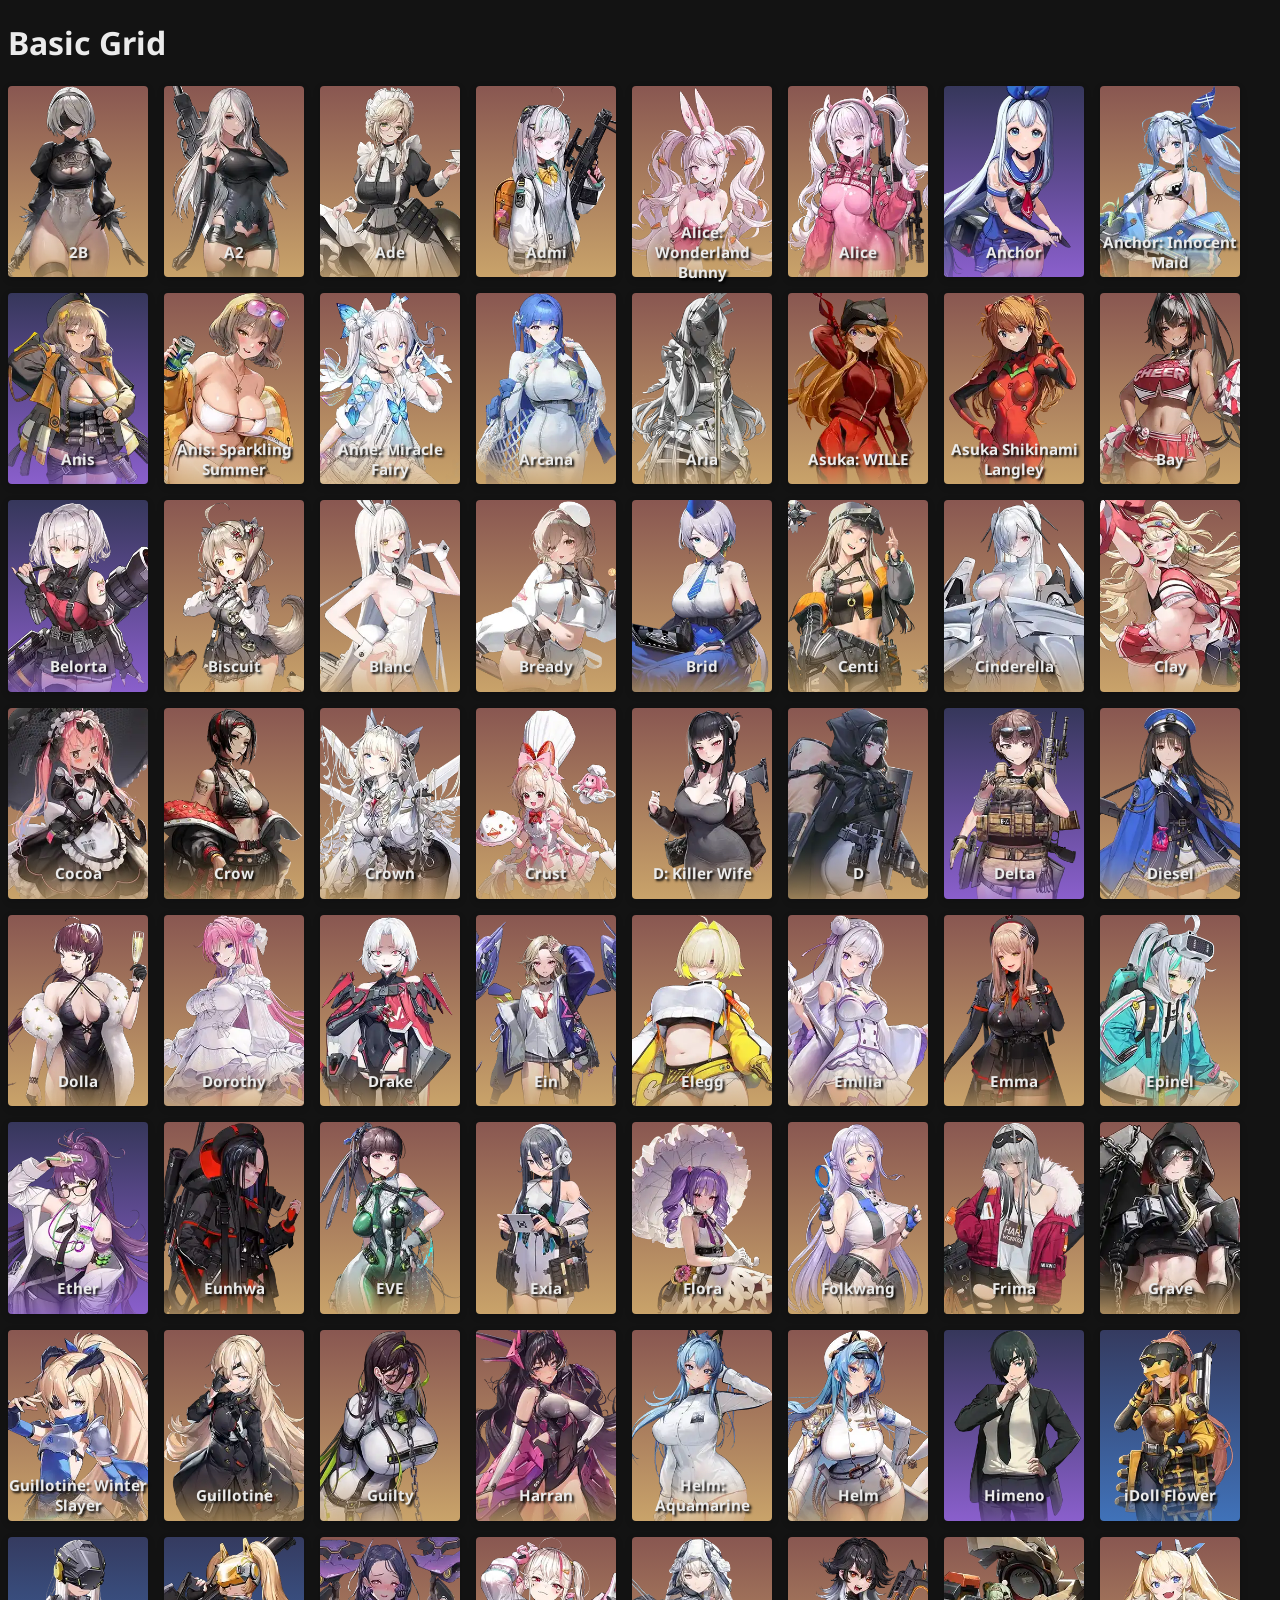
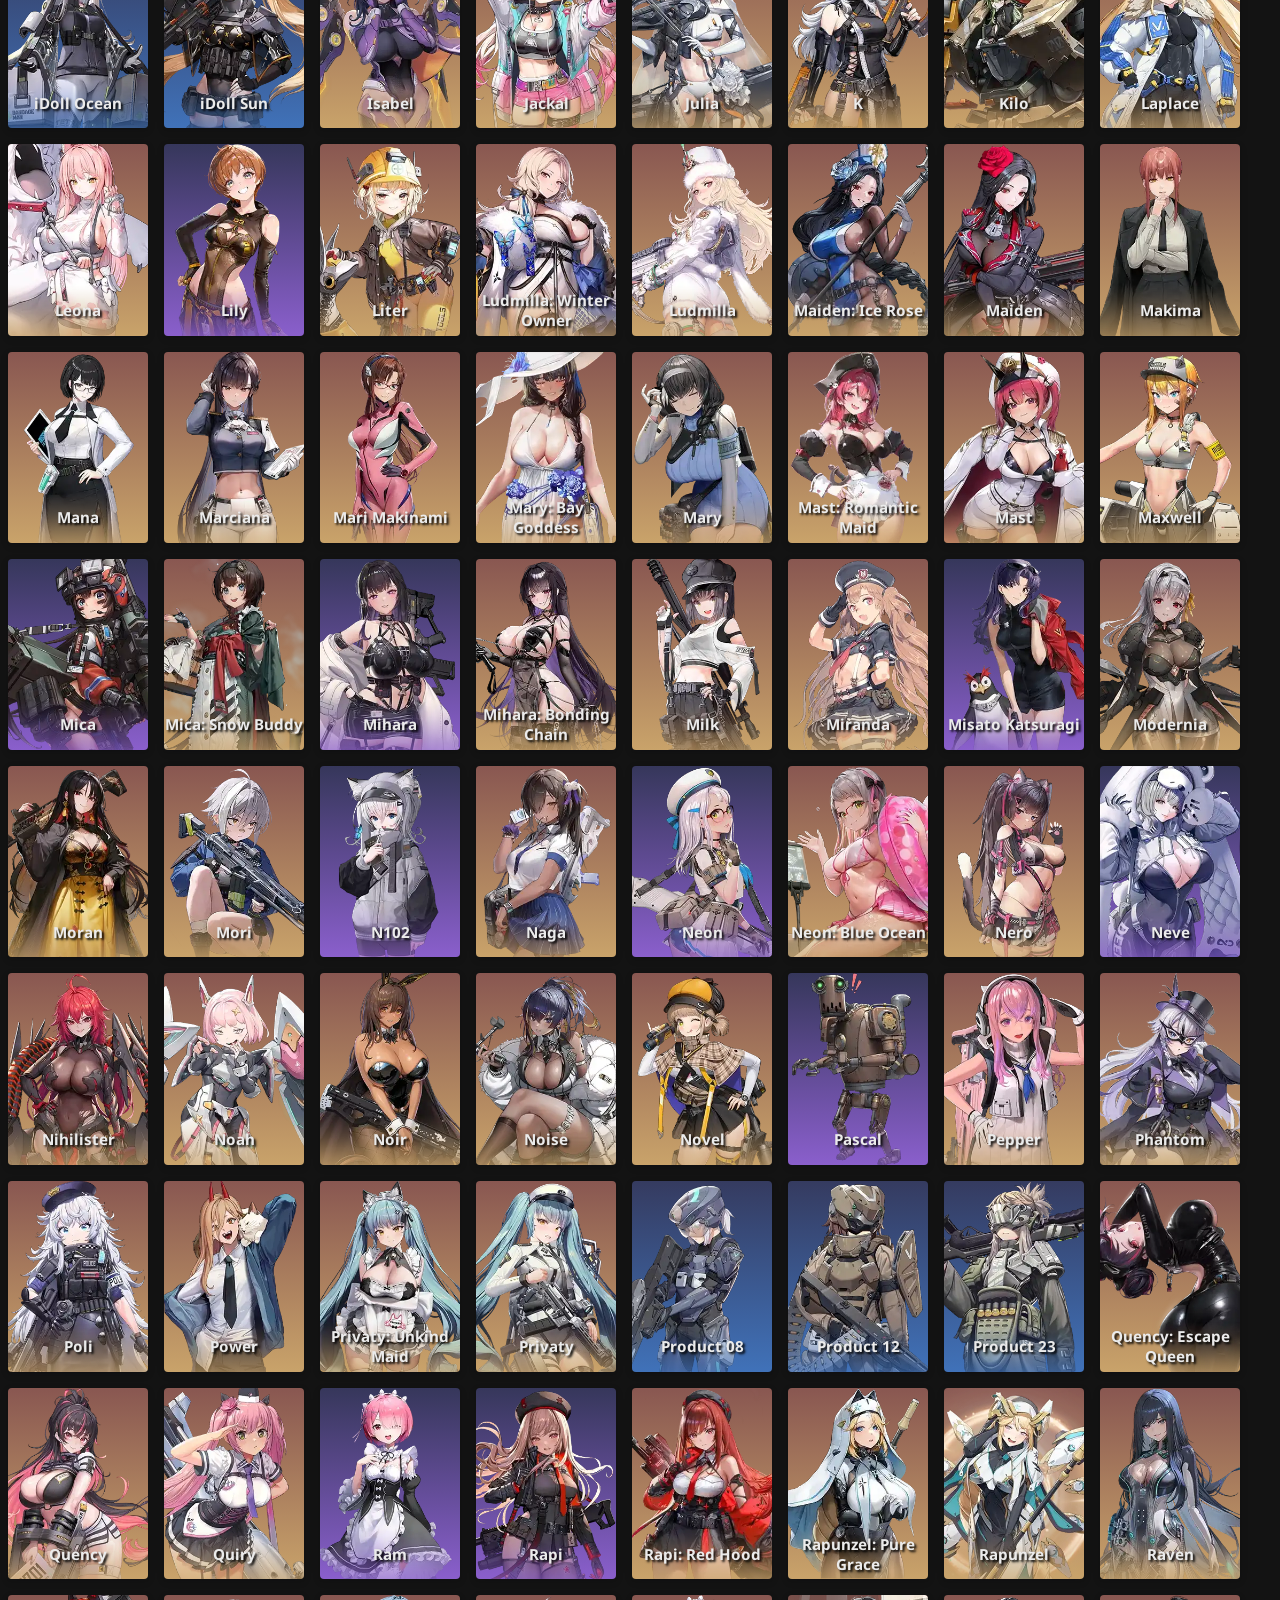
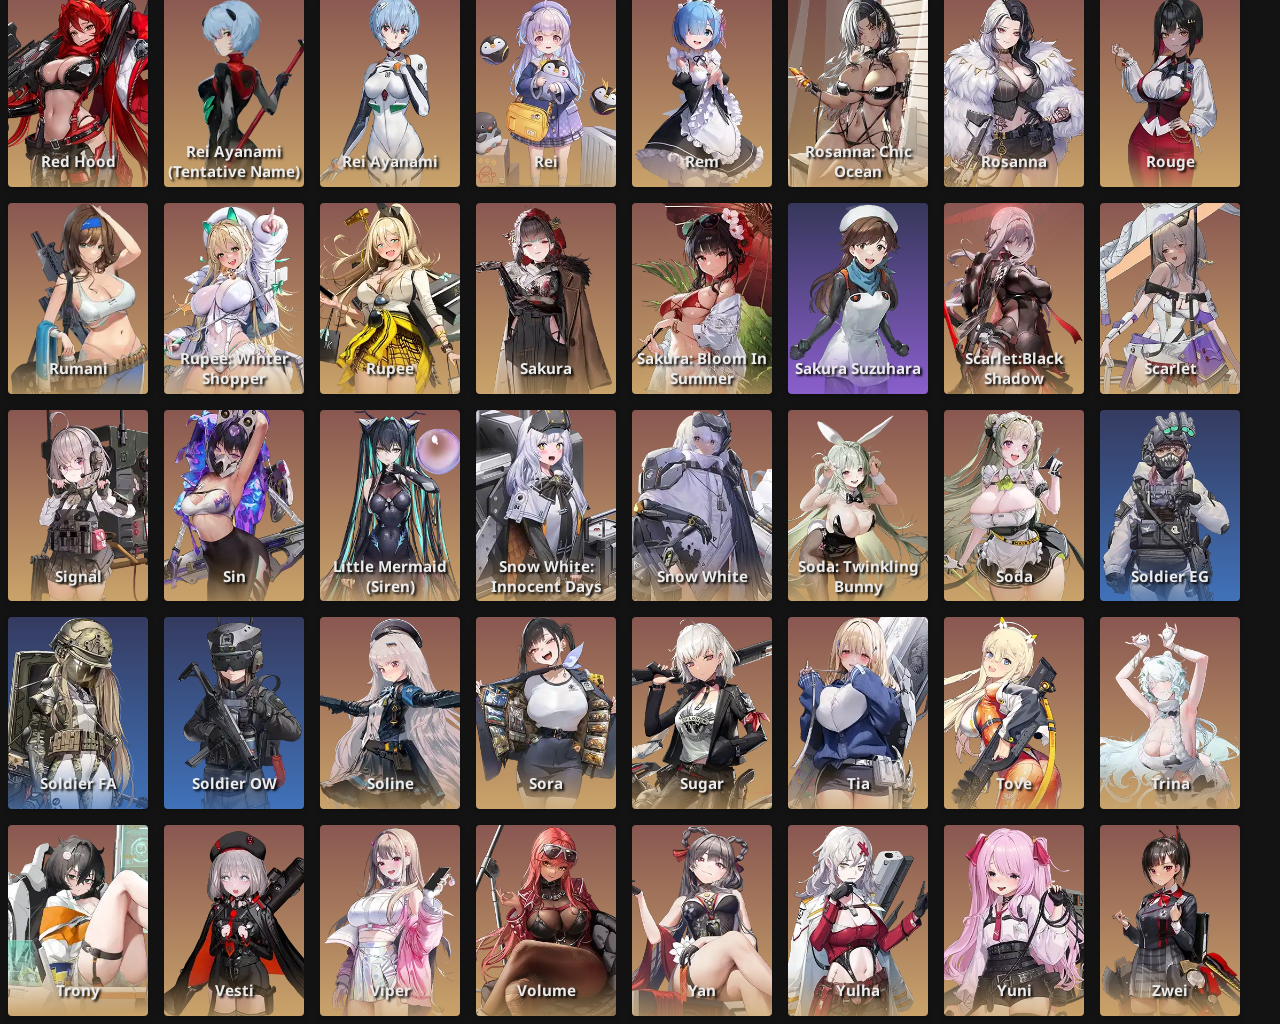
==== index.html @ e48fbe86 "Update and rename nikke_wiki.html to index.html" ====
<!DOCTYPE html>
<html lang="en">
<head>
    <meta charset="UTF-8">
    <meta name="viewport" content="width=device-width, initial-scale=1.0">
    <title>NIKKE Wiki</title>

    <style>
        @import url('./card-base.css');
        @import url('./nikke_wiki.css');
    </style>
</head>
<body>
    <h1>Basic Grid</h1>
    <section class="character-table">
        <div class="card-nikke rarity-ssr"><img class="card-nikke-img" loading="lazy" src="./images/characters/2B_card.webp" alt="2B"></img><span class="name">2B</span></div>
        <div class="card-nikke rarity-ssr"><img class="card-nikke-img" loading="lazy" src="./images/characters/A2_card.webp" alt="A2"></img><span class="name">A2</span></div>
        <div class="card-nikke rarity-ssr"><img class="card-nikke-img" loading="lazy" src="./images/characters/Ade_card.webp" alt="Ade"></img><span class="name">Ade</span></div>
        <div class="card-nikke rarity-ssr"><img class="card-nikke-img" loading="lazy" src="./images/characters/Admi_card.webp" alt="Admi"></img><span class="name">Admi</span></div>
        <div class="card-nikke rarity-ssr"><img class="card-nikke-img" loading="lazy" src="./images/characters/Alice-Bunny_card.webp" alt="Alice: Wonderland Bunny"></img><span class="name">Alice: Wonderland Bunny</span></div>
        <div class="card-nikke rarity-ssr"><img class="card-nikke-img" loading="lazy" src="./images/characters/Alice_card.webp" alt="Alice"></img><span class="name">Alice</span></div>
        <div class="card-nikke rarity-sr"><img class="card-nikke-img" loading="lazy" src="./images/characters/Anchor_card.webp" alt="Anchor"></img><span class="name">Anchor</span></div>
        <div class="card-nikke rarity-ssr"><img class="card-nikke-img" loading="lazy" src="./images/characters/Anchor-Maid_card.webp" alt="Anchor: Innocent Maid"></img><span class="name">Anchor: Innocent Maid</span></div>
        <div class="card-nikke rarity-sr"><img class="card-nikke-img" loading="lazy" src="./images/characters/Anis_card.webp" alt="Anis"></img><span class="name">Anis</span></div>
        <div class="card-nikke rarity-ssr"><img class="card-nikke-img" loading="lazy" src="./images/characters/Anis-Summer_card.webp" alt="Anis: Sparkling Summer"></img><span class="name">Anis: Sparkling Summer</span></div>
        <div class="card-nikke rarity-ssr"><img class="card-nikke-img" loading="lazy" src="./images/characters/Anne-Winter_card.webp" alt="Anne: Miracle Fairy"></img><span class="name">Anne: Miracle Fairy</span></div>
        <div class="card-nikke rarity-ssr"><img class="card-nikke-img" loading="lazy" src="./images/characters/Arcana_card.webp" alt="Arcana"></img><span class="name">Arcana</span></div>
        <div class="card-nikke rarity-ssr"><img class="card-nikke-img" loading="lazy" src="./images/characters/Aria_card.webp" alt="Aria"></img><span class="name">Aria</span></div>
        <div class="card-nikke rarity-ssr"><img class="card-nikke-img" loading="lazy" src="./images/characters/Asuka-WILLE_card.webp" alt="Asuka: WILLE"></img><span class="name">Asuka: WILLE</span></div>
        <div class="card-nikke rarity-ssr"><img class="card-nikke-img" loading="lazy" src="./images/characters/Asuka_card.webp" alt="Asuka Shikinami Langley"></img><span class="name">Asuka Shikinami Langley</span></div>
        <div class="card-nikke rarity-ssr"><img class="card-nikke-img" loading="lazy" src="./images/characters/Bay_card.webp" alt="Bay"></img><span class="name">Bay</span></div>
        <div class="card-nikke rarity-sr"><img class="card-nikke-img" loading="lazy" src="./images/characters/Belorta_card.webp" alt="Belorta"></img><span class="name">Belorta</span></div>
        <div class="card-nikke rarity-ssr"><img class="card-nikke-img" loading="lazy" src="./images/characters/Biscuit_card.webp" alt="Biscuit"></img><span class="name">Biscuit</span></div>
        <div class="card-nikke rarity-ssr"><img class="card-nikke-img" loading="lazy" src="./images/characters/Blanc_card.webp" alt="Blanc"></img><span class="name">Blanc</span></div>
        <div class="card-nikke rarity-ssr"><img class="card-nikke-img" loading="lazy" src="./images/characters/Bready_card.webp" alt="Bready"></img><span class="name">Bready</span></div>
        <div class="card-nikke rarity-ssr"><img class="card-nikke-img" loading="lazy" src="./images/characters/Brid_card.webp" alt="Brid"></img><span class="name">Brid</span></div>
        <div class="card-nikke rarity-ssr"><img class="card-nikke-img" loading="lazy" src="./images/characters/Centi_card.webp" alt="Centi"></img><span class="name">Centi</span></div>
        <div class="card-nikke rarity-ssr"><img class="card-nikke-img" loading="lazy" src="./images/characters/Cinderella_card.webp" alt="Cinderella"></img><span class="name">Cinderella</span></div>
        <div class="card-nikke rarity-ssr"><img class="card-nikke-img" loading="lazy" src="./images/characters/Clay_card.webp" alt="Clay"></img><span class="name">Clay</span></div>
        <div class="card-nikke rarity-ssr"><img class="card-nikke-img" loading="lazy" src="./images/characters/Cocoa_card.webp" alt="Cocoa"></img><span class="name">Cocoa</span></div>
        <div class="card-nikke rarity-ssr"><img class="card-nikke-img" loading="lazy" src="./images/characters/Crow_card.webp" alt="Crow"></img><span class="name">Crow</span></div>
        <div class="card-nikke rarity-ssr"><img class="card-nikke-img" loading="lazy" src="./images/characters/Crown_card.webp" alt="Crown"></img><span class="name">Crown</span></div>
        <div class="card-nikke rarity-ssr"><img class="card-nikke-img" loading="lazy" src="./images/characters/Crust_card.webp" alt="Crust"></img><span class="name">Crust</span></div>
        <div class="card-nikke rarity-ssr"><img class="card-nikke-img" loading="lazy" src="./images/characters/D-Wife_card.webp" alt="D: Killer Wife"></img><span class="name">D: Killer Wife</span></div>
        <div class="card-nikke rarity-ssr"><img class="card-nikke-img" loading="lazy" src="./images/characters/D_card.webp" alt="D"></img><span class="name">D</span></div>
        <div class="card-nikke rarity-sr"><img class="card-nikke-img" loading="lazy" src="./images/characters/Delta_card.webp" alt="Delta"></img><span class="name">Delta</span></div>
        <div class="card-nikke rarity-ssr"><img class="card-nikke-img" loading="lazy" src="./images/characters/Diesel_card.webp" alt="Diesel"></img><span class="name">Diesel</span></div>
        <div class="card-nikke rarity-ssr"><img class="card-nikke-img" loading="lazy" src="./images/characters/Dolla_card.webp" alt="Dolla"></img><span class="name">Dolla</span></div>
        <div class="card-nikke rarity-ssr"><img class="card-nikke-img" loading="lazy" src="./images/characters/Dorothy_card.webp" alt="Dorothy"></img><span class="name">Dorothy</span></div>
        <div class="card-nikke rarity-ssr"><img class="card-nikke-img" loading="lazy" src="./images/characters/Drake_card.webp" alt="Drake"></img><span class="name">Drake</span></div>
        <div class="card-nikke rarity-ssr"><img class="card-nikke-img" loading="lazy" src="./images/characters/Ein_card.webp" alt="Ein"></img><span class="name">Ein</span></div>
        <div class="card-nikke rarity-ssr"><img class="card-nikke-img" loading="lazy" src="./images/characters/Elegg_card.webp" alt="Elegg"></img><span class="name">Elegg</span></div>
        <div class="card-nikke rarity-ssr"><img class="card-nikke-img" loading="lazy" src="./images/characters/Emilia_card.webp" alt="Emilia"></img><span class="name">Emilia</span></div>
        <div class="card-nikke rarity-ssr"><img class="card-nikke-img" loading="lazy" src="./images/characters/Emma_card.webp" alt="Emma"></img><span class="name">Emma</span></div>
        <div class="card-nikke rarity-ssr"><img class="card-nikke-img" loading="lazy" src="./images/characters/Epinel_card.webp" alt="Epinel"></img><span class="name">Epinel</span></div>
        <div class="card-nikke rarity-sr"><img class="card-nikke-img" loading="lazy" src="./images/characters/Ether_card.webp" alt="Ether"></img><span class="name">Ether</span></div>
        <div class="card-nikke rarity-ssr"><img class="card-nikke-img" loading="lazy" src="./images/characters/Eunhwa_card.webp" alt="Eunhwa"></img><span class="name">Eunhwa</span></div>
        <div class="card-nikke rarity-ssr"><img class="card-nikke-img" loading="lazy" src="./images/characters/EVE_card.webp" alt="EVE"></img><span class="name">EVE</span></div>
        <div class="card-nikke rarity-ssr"><img class="card-nikke-img" loading="lazy" src="./images/characters/Exia_card.webp" alt="Exia"></img><span class="name">Exia</span></div>
        <div class="card-nikke rarity-ssr"><img class="card-nikke-img" loading="lazy" src="./images/characters/Flora_card.webp" alt="Flora"></img><span class="name">Flora</span></div>
        <div class="card-nikke rarity-ssr"><img class="card-nikke-img" loading="lazy" src="./images/characters/Folkwang_card.webp" alt="Folkwang"></img><span class="name">Folkwang</span></div>
        <div class="card-nikke rarity-ssr"><img class="card-nikke-img" loading="lazy" src="./images/characters/Frima_card.webp" alt="Frima"></img><span class="name">Frima</span></div>
        <div class="card-nikke rarity-ssr"><img class="card-nikke-img" loading="lazy" src="./images/characters/Grave_card.webp" alt="Grave"></img><span class="name">Grave</span></div>
        <div class="card-nikke rarity-ssr"><img class="card-nikke-img" loading="lazy" src="./images/characters/Guillotine-Winter_card.webp" alt="Guillotine: Winter Slayer"></img><span class="name">Guillotine: Winter Slayer</span></div>
        <div class="card-nikke rarity-ssr"><img class="card-nikke-img" loading="lazy" src="./images/characters/Guillotine_card.webp" alt="Guillotine"></img><span class="name">Guillotine</span></div>
        <div class="card-nikke rarity-ssr"><img class="card-nikke-img" loading="lazy" src="./images/characters/Guilty_card.webp" alt="Guilty"></img><span class="name">Guilty</span></div>
        <div class="card-nikke rarity-ssr"><img class="card-nikke-img" loading="lazy" src="./images/characters/Harran_card.webp" alt="Harran"></img><span class="name">Harran</span></div>
        <div class="card-nikke rarity-ssr"><img class="card-nikke-img" loading="lazy" src="./images/characters/Helm-Summer_card.webp" alt="Helm: Aquamarine"></img><span class="name">Helm: Aquamarine</span></div>
        <div class="card-nikke rarity-ssr"><img class="card-nikke-img" loading="lazy" src="./images/characters/Helm_card.webp" alt="Helm"></img><span class="name">Helm</span></div>
        <div class="card-nikke rarity-sr"><img class="card-nikke-img" loading="lazy" src="./images/characters/Himeno_card.webp" alt="Himeno"></img><span class="name">Himeno</span></div>
        <div class="card-nikke rarity-r"><img class="card-nikke-img" loading="lazy" src="./images/characters/iDoll-Flower_card.webp" alt="iDoll Flower"></img><span class="name">iDoll Flower</span></div>
        <div class="card-nikke rarity-r"><img class="card-nikke-img" loading="lazy" src="./images/characters/iDoll-Ocean_card.webp" alt="iDoll Ocean"></img><span class="name">iDoll Ocean</span></div>
        <div class="card-nikke rarity-r"><img class="card-nikke-img" loading="lazy" src="./images/characters/iDoll-Sun_card.webp" alt="iDoll Sun"></img><span class="name">iDoll Sun</span></div>
        <div class="card-nikke rarity-ssr"><img class="card-nikke-img" loading="lazy" src="./images/characters/Isabel_card.webp" alt="Isabel"></img><span class="name">Isabel</span></div>
        <div class="card-nikke rarity-ssr"><img class="card-nikke-img" loading="lazy" src="./images/characters/Jackal_card.webp" alt="Jackal"></img><span class="name">Jackal</span></div>
        <div class="card-nikke rarity-ssr"><img class="card-nikke-img" loading="lazy" src="./images/characters/Julia_card.webp" alt="Julia"></img><span class="name">Julia</span></div>
        <div class="card-nikke rarity-ssr"><img class="card-nikke-img" loading="lazy" src="./images/characters/K_card.webp" alt="K"></img><span class="name">K</span></div>
        <div class="card-nikke rarity-ssr"><img class="card-nikke-img" loading="lazy" src="./images/characters/Kilo_card.webp" alt="Kilo"></img><span class="name">Kilo</span></div>
        <div class="card-nikke rarity-ssr"><img class="card-nikke-img" loading="lazy" src="./images/characters/Laplace_card.webp" alt="Laplace"></img><span class="name">Laplace</span></div>
        <div class="card-nikke rarity-ssr"><img class="card-nikke-img" loading="lazy" src="./images/characters/Leona_card.webp" alt="Leona"></img><span class="name">Leona</span></div>
        <div class="card-nikke rarity-sr"><img class="card-nikke-img" loading="lazy" src="./images/characters/Lily_card.webp" alt="Lily"></img><span class="name">Lily</span></div>
        <div class="card-nikke rarity-ssr"><img class="card-nikke-img" loading="lazy" src="./images/characters/Liter_card.webp" alt="Liter"></img><span class="name">Liter</span></div>
        <div class="card-nikke rarity-ssr"><img class="card-nikke-img" loading="lazy" src="./images/characters/Ludmilla-Winter_card.webp" alt="Ludmilla: Winter Owner"></img><span class="name">Ludmilla: Winter Owner</span></div>
        <div class="card-nikke rarity-ssr"><img class="card-nikke-img" loading="lazy" src="./images/characters/Ludmilla_card.webp" alt="Ludmilla"></img><span class="name">Ludmilla</span></div>
        <div class="card-nikke rarity-ssr"><img class="card-nikke-img" loading="lazy" src="./images/characters/Maiden-Winter_card.webp" alt="Maiden: Ice Rose"></img><span class="name">Maiden: Ice Rose</span></div>
        <div class="card-nikke rarity-ssr"><img class="card-nikke-img" loading="lazy" src="./images/characters/Maiden_card.webp" alt="Maiden"></img><span class="name">Maiden</span></div>
        <div class="card-nikke rarity-ssr"><img class="card-nikke-img" loading="lazy" src="./images/characters/Makima_card.webp" alt="Makima"></img><span class="name">Makima</span></div>
        <div class="card-nikke rarity-ssr"><img class="card-nikke-img" loading="lazy" src="./images/characters/Mana_card.webp" alt="Mana"></img><span class="name">Mana</span></div>
        <div class="card-nikke rarity-ssr"><img class="card-nikke-img" loading="lazy" src="./images/characters/Marciana_card.webp" alt="Marciana"></img><span class="name">Marciana</span></div>
        <div class="card-nikke rarity-ssr"><img class="card-nikke-img" loading="lazy" src="./images/characters/Mari_card.webp" alt="Mari Makinami"></img><span class="name">Mari Makinami</span></div>
        <div class="card-nikke rarity-ssr"><img class="card-nikke-img" loading="lazy" src="./images/characters/Mary-Summer_card.webp" alt="Mary: Bay Goddess"></img><span class="name">Mary: Bay Goddess</span></div>
        <div class="card-nikke rarity-ssr"><img class="card-nikke-img" loading="lazy" src="./images/characters/Mary_card.webp" alt="Mary"></img><span class="name">Mary</span></div>
        <div class="card-nikke rarity-ssr"><img class="card-nikke-img" loading="lazy" src="./images/characters/Mast-Maid_card.webp" alt="Mast: Romantic Maid"></img><span class="name">Mast: Romantic Maid</span></div>
        <div class="card-nikke rarity-ssr"><img class="card-nikke-img" loading="lazy" src="./images/characters/Mast_card.webp" alt="Mast"></img><span class="name">Mast</span></div>
        <div class="card-nikke rarity-ssr"><img class="card-nikke-img" loading="lazy" src="./images/characters/Maxwell_card.webp" alt="Maxwell"></img><span class="name">Maxwell</span></div>
        <div class="card-nikke rarity-sr"><img class="card-nikke-img" loading="lazy" src="./images/characters/Mica_card.webp" alt="Mica"></img><span class="name">Mica</span></div>
        <div class="card-nikke rarity-ssr"><img class="card-nikke-img" loading="lazy" src="./images/characters/Mica-Winter_card.webp" alt="Mica: Snow Buddy"></img><span class="name">Mica: Snow Buddy</span></div>
        <div class="card-nikke rarity-sr"><img class="card-nikke-img" loading="lazy" src="./images/characters/Mihara_card.webp" alt="Mihara"></img><span class="name">Mihara</span></div>
        <div class="card-nikke rarity-ssr"><img class="card-nikke-img" loading="lazy" src="./images/characters/Mihara-Chain_card.webp" alt="Mihara: Bonding Chain"></img><span class="name">Mihara: Bonding Chain</span></div>
        <div class="card-nikke rarity-ssr"><img class="card-nikke-img" loading="lazy" src="./images/characters/Milk_card.webp" alt="Milk"></img><span class="name">Milk</span></div>
        <div class="card-nikke rarity-ssr"><img class="card-nikke-img" loading="lazy" src="./images/characters/Miranda_card.webp" alt="Miranda"></img><span class="name">Miranda</span></div>
        <div class="card-nikke rarity-sr"><img class="card-nikke-img" loading="lazy" src="./images/characters/Misato_card.webp" alt="Misato Katsuragi"></img><span class="name">Misato Katsuragi</span></div>
        <div class="card-nikke rarity-ssr"><img class="card-nikke-img" loading="lazy" src="./images/characters/Modernia_card.webp" alt="Modernia"></img><span class="name">Modernia</span></div>
        <div class="card-nikke rarity-ssr"><img class="card-nikke-img" loading="lazy" src="./images/characters/Moran_card.webp" alt="Moran"></img><span class="name">Moran</span></div>
        <div class="card-nikke rarity-ssr"><img class="card-nikke-img" loading="lazy" src="./images/characters/Mori_card.webp" alt="Mori"></img><span class="name">Mori</span></div>
        <div class="card-nikke rarity-sr"><img class="card-nikke-img" loading="lazy" src="./images/characters/N102_card.webp" alt="N102"></img><span class="name">N102</span></div>
        <div class="card-nikke rarity-ssr"><img class="card-nikke-img" loading="lazy" src="./images/characters/Naga_card.webp" alt="Naga"></img><span class="name">Naga</span></div>
        <div class="card-nikke rarity-sr"><img class="card-nikke-img" loading="lazy" src="./images/characters/Neon_card.webp" alt="Neon"></img><span class="name">Neon</span></div>
        <div class="card-nikke rarity-ssr"><img class="card-nikke-img" loading="lazy" src="./images/characters/Neon-Summer_card.webp" alt="Neon: Blue Ocean"></img><span class="name">Neon: Blue Ocean</span></div>
        <div class="card-nikke rarity-ssr"><img class="card-nikke-img" loading="lazy" src="./images/characters/Nero_card.webp" alt="Nero"></img><span class="name">Nero</span></div>
        <div class="card-nikke rarity-sr"><img class="card-nikke-img" loading="lazy" src="./images/characters/Neve_card.webp" alt="Neve"></img><span class="name">Neve</span></div>
        <div class="card-nikke rarity-ssr"><img class="card-nikke-img" loading="lazy" src="./images/characters/Nihilister_card.webp" alt="Nihilister"></img><span class="name">Nihilister</span></div>
        <div class="card-nikke rarity-ssr"><img class="card-nikke-img" loading="lazy" src="./images/characters/Noah_card.webp" alt="Noah"></img><span class="name">Noah</span></div>
        <div class="card-nikke rarity-ssr"><img class="card-nikke-img" loading="lazy" src="./images/characters/Noir_card.webp" alt="Noir"></img><span class="name">Noir</span></div>
        <div class="card-nikke rarity-ssr"><img class="card-nikke-img" loading="lazy" src="./images/characters/Noise_card.webp" alt="Noise"></img><span class="name">Noise</span></div>
        <div class="card-nikke rarity-ssr"><img class="card-nikke-img" loading="lazy" src="./images/characters/Novel_card.webp" alt="Novel"></img><span class="name">Novel</span></div>
        <div class="card-nikke rarity-sr"><img class="card-nikke-img" loading="lazy" src="./images/characters/Pascal_card.webp" alt="Pascal"></img><span class="name">Pascal</span></div>
        <div class="card-nikke rarity-ssr"><img class="card-nikke-img" loading="lazy" src="./images/characters/Pepper_card.webp" alt="Pepper"></img><span class="name">Pepper</span></div>
        <div class="card-nikke rarity-ssr"><img class="card-nikke-img" loading="lazy" src="./images/characters/Phantom_card.webp" alt="Phantom"></img><span class="name">Phantom</span></div>
        <div class="card-nikke rarity-ssr"><img class="card-nikke-img" loading="lazy" src="./images/characters/Poli_card.webp" alt="Poli"></img><span class="name">Poli</span></div>
        <div class="card-nikke rarity-ssr"><img class="card-nikke-img" loading="lazy" src="./images/characters/Power_card.webp" alt="Power"></img><span class="name">Power</span></div>
        <div class="card-nikke rarity-ssr"><img class="card-nikke-img" loading="lazy" src="./images/characters/Privaty-Maid_card.webp" alt="Privaty: Unkind Maid"></img><span class="name">Privaty: Unkind Maid</span></div>
        <div class="card-nikke rarity-ssr"><img class="card-nikke-img" loading="lazy" src="./images/characters/Privaty_card.webp" alt="Privaty"></img><span class="name">Privaty</span></div>
        <div class="card-nikke rarity-r"><img class="card-nikke-img" loading="lazy" src="./images/characters/Product-08_card.webp" alt="Product 08"></img><span class="name">Product 08</span></div>
        <div class="card-nikke rarity-r"><img class="card-nikke-img" loading="lazy" src="./images/characters/Product-12_card.webp" alt="Product 12"></img><span class="name">Product 12</span></div>
        <div class="card-nikke rarity-r"><img class="card-nikke-img" loading="lazy" src="./images/characters/Product-23_card.webp" alt="Product 23"></img><span class="name">Product 23</span></div>
        <div class="card-nikke rarity-ssr"><img class="card-nikke-img" loading="lazy" src="./images/characters/Quency-Thief_card.webp" alt="Quency: Escape Queen"></img><span class="name">Quency: Escape Queen</span></div>
        <div class="card-nikke rarity-ssr"><img class="card-nikke-img" loading="lazy" src="./images/characters/Quency_card.webp" alt="Quency"></img><span class="name">Quency</span></div>
        <div class="card-nikke rarity-ssr"><img class="card-nikke-img" loading="lazy" src="./images/characters/Quiry_card.webp" alt="Quiry"></img><span class="name">Quiry</span></div>
        <div class="card-nikke rarity-sr"><img class="card-nikke-img" loading="lazy" src="./images/characters/Ram_card.webp" alt="Ram"></img><span class="name">Ram</span></div>
        <div class="card-nikke rarity-sr"><img class="card-nikke-img" loading="lazy" src="./images/characters/Rapi_card.webp" alt="Rapi"></img><span class="name">Rapi</span></div>
        <div class="card-nikke rarity-ssr"><img class="card-nikke-img" loading="lazy" src="./images/characters/Rapi-RH_card.webp" alt="Rapi: Red Hood"></img><span class="name">Rapi: Red Hood</span></div>
        <div class="card-nikke rarity-ssr"><img class="card-nikke-img" loading="lazy" src="./images/characters/Rapunzel-Pure_card.webp" alt="Rapunzel: Pure Grace"></img><span class="name">Rapunzel: Pure Grace</span></div>
        <div class="card-nikke rarity-ssr"><img class="card-nikke-img" loading="lazy" src="./images/characters/Rapunzel_card.webp" alt="Rapunzel"></img><span class="name">Rapunzel</span></div>
        <div class="card-nikke rarity-ssr"><img class="card-nikke-img" loading="lazy" src="./images/characters/Raven_card.webp" alt="Raven"></img><span class="name">Raven</span></div>
        <div class="card-nikke rarity-ssr"><img class="card-nikke-img" loading="lazy" src="./images/characters/Red-Hood_card.webp" alt="Red Hood"></img><span class="name">Red Hood</span></div>
        <div class="card-nikke rarity-ssr"><img class="card-nikke-img" loading="lazy" src="./images/characters/Rei-Ayanami-Tentative_card.webp" alt="Rei Ayanami (Tentative Name)"></img><span class="name">Rei Ayanami (Tentative Name)</span></div>
        <div class="card-nikke rarity-ssr"><img class="card-nikke-img" loading="lazy" src="./images/characters/Rei-Ayanami_card.webp" alt="Rei Ayanami"></img><span class="name">Rei Ayanami</span></div>
        <div class="card-nikke rarity-ssr"><img class="card-nikke-img" loading="lazy" src="./images/characters/Rei_card.webp" alt="Rei"></img><span class="name">Rei</span></div>
        <div class="card-nikke rarity-ssr"><img class="card-nikke-img" loading="lazy" src="./images/characters/Rem_card.webp" alt="Rem"></img><span class="name">Rem</span></div>
        <div class="card-nikke rarity-ssr"><img class="card-nikke-img" loading="lazy" src="./images/characters/Rosanna-Summer_card.webp" alt="Rosanna: Chic Ocean"></img><span class="name">Rosanna: Chic Ocean</span></div>
        <div class="card-nikke rarity-ssr"><img class="card-nikke-img" loading="lazy" src="./images/characters/Rosanna_card.webp" alt="Rosanna"></img><span class="name">Rosanna</span></div>
        <div class="card-nikke rarity-ssr"><img class="card-nikke-img" loading="lazy" src="./images/characters/Rouge_card.webp" alt="Rouge"></img><span class="name">Rouge</span></div>
        <div class="card-nikke rarity-ssr"><img class="card-nikke-img" loading="lazy" src="./images/characters/Rumani_card.webp" alt="Rumani"></img><span class="name">Rumani</span></div>
        <div class="card-nikke rarity-ssr"><img class="card-nikke-img" loading="lazy" src="./images/characters/Rupee-Winter_card.webp" alt="Rupee: Winter Shopper"></img><span class="name">Rupee: Winter Shopper</span></div>
        <div class="card-nikke rarity-ssr"><img class="card-nikke-img" loading="lazy" src="./images/characters/Rupee_card.webp" alt="Rupee"></img><span class="name">Rupee</span></div>
        <div class="card-nikke rarity-ssr"><img class="card-nikke-img" loading="lazy" src="./images/characters/Sakura_card.webp" alt="Sakura"></img><span class="name">Sakura</span></div>
        <div class="card-nikke rarity-ssr"><img class="card-nikke-img" loading="lazy" src="./images/characters/Sakura-Summer_card.webp" alt="Sakura: Bloom In Summer"></img><span class="name">Sakura: Bloom In Summer</span></div>
        <div class="card-nikke rarity-sr"><img class="card-nikke-img" loading="lazy" src="./images/characters/Sakura-Suzuhara_card.webp" alt="Sakura Suzuhara"></img><span class="name">Sakura Suzuhara</span></div>
        <div class="card-nikke rarity-ssr"><img class="card-nikke-img" loading="lazy" src="./images/characters/Scarlet-BS_card.webp" alt="Scarlet:Black Shadow"></img><span class="name">Scarlet:Black Shadow</span></div>
        <div class="card-nikke rarity-ssr"><img class="card-nikke-img" loading="lazy" src="./images/characters/Scarlet_card.webp" alt="Scarlet"></img><span class="name">Scarlet</span></div>
        <div class="card-nikke rarity-ssr"><img class="card-nikke-img" loading="lazy" src="./images/characters/Signal_card.webp" alt="Signal"></img><span class="name">Signal</span></div>
        <div class="card-nikke rarity-ssr"><img class="card-nikke-img" loading="lazy" src="./images/characters/Sin_card.webp" alt="Sin"></img><span class="name">Sin</span></div>
        <div class="card-nikke rarity-ssr"><img class="card-nikke-img" loading="lazy" src="./images/characters/Siren_card.webp" alt="Little Mermaid (Siren)"></img><span class="name">Little Mermaid (Siren)</span></div>
        <div class="card-nikke rarity-ssr"><img class="card-nikke-img" loading="lazy" src="./images/characters/Snow-White-Innocent_card.webp" alt="Snow White: Innocent Days"></img><span class="name">Snow White: Innocent Days</span></div>
        <div class="card-nikke rarity-ssr"><img class="card-nikke-img" loading="lazy" src="./images/characters/Snow-White_card.webp" alt="Snow White"></img><span class="name">Snow White</span></div>
        <div class="card-nikke rarity-ssr"><img class="card-nikke-img" loading="lazy" src="./images/characters/Soda-Bunny_card.webp" alt="Soda: Twinkling Bunny"></img><span class="name">Soda: Twinkling Bunny</span></div>
        <div class="card-nikke rarity-ssr"><img class="card-nikke-img" loading="lazy" src="./images/characters/Soda_card.webp" alt="Soda"></img><span class="name">Soda</span></div>
        <div class="card-nikke rarity-r"><img class="card-nikke-img" loading="lazy" src="./images/characters/Soldier-EG_card.webp" alt="Soldier EG"></img><span class="name">Soldier EG</span></div>
        <div class="card-nikke rarity-r"><img class="card-nikke-img" loading="lazy" src="./images/characters/Soldier-FA_card.webp" alt="Soldier FA"></img><span class="name">Soldier FA</span></div>
        <div class="card-nikke rarity-r"><img class="card-nikke-img" loading="lazy" src="./images/characters/Soldier-OW_card.webp" alt="Soldier OW"></img><span class="name">Soldier OW</span></div>
        <div class="card-nikke rarity-ssr"><img class="card-nikke-img" loading="lazy" src="./images/characters/Soline_card.webp" alt="Soline"></img><span class="name">Soline</span></div>
        <div class="card-nikke rarity-ssr"><img class="card-nikke-img" loading="lazy" src="./images/characters/Sora_card.webp" alt="Sora"></img><span class="name">Sora</span></div>
        <div class="card-nikke rarity-ssr"><img class="card-nikke-img" loading="lazy" src="./images/characters/Sugar_card.webp" alt="Sugar"></img><span class="name">Sugar</span></div>
        <div class="card-nikke rarity-ssr"><img class="card-nikke-img" loading="lazy" src="./images/characters/Tia_card.webp" alt="Tia"></img><span class="name">Tia</span></div>
        <div class="card-nikke rarity-ssr"><img class="card-nikke-img" loading="lazy" src="./images/characters/Tove_card.webp" alt="Tove"></img><span class="name">Tove</span></div>
        <div class="card-nikke rarity-ssr"><img class="card-nikke-img" loading="lazy" src="./images/characters/Trina_card.webp" alt="Trina"></img><span class="name">Trina</span></div>
        <div class="card-nikke rarity-ssr"><img class="card-nikke-img" loading="lazy" src="./images/characters/Trony_card.webp" alt="Trony"></img><span class="name">Trony</span></div>
        <div class="card-nikke rarity-ssr"><img class="card-nikke-img" loading="lazy" src="./images/characters/Vesti_card.webp" alt="Vesti"></img><span class="name">Vesti</span></div>
        <div class="card-nikke rarity-ssr"><img class="card-nikke-img" loading="lazy" src="./images/characters/Viper_card.webp" alt="Viper"></img><span class="name">Viper</span></div>
        <div class="card-nikke rarity-ssr"><img class="card-nikke-img" loading="lazy" src="./images/characters/Volume_card.webp" alt="Volume"></img><span class="name">Volume</span></div>
        <div class="card-nikke rarity-ssr"><img class="card-nikke-img" loading="lazy" src="./images/characters/Yan_card.webp" alt="Yan"></img><span class="name">Yan</span></div>
        <div class="card-nikke rarity-ssr"><img class="card-nikke-img" loading="lazy" src="./images/characters/Yulha_card.webp" alt="Yulha"></img><span class="name">Yulha</span></div>
        <div class="card-nikke rarity-ssr"><img class="card-nikke-img" loading="lazy" src="./images/characters/Yuni_card.webp" alt="Yuni"></img><span class="name">Yuni</span></div>
        <div class="card-nikke rarity-ssr"><img class="card-nikke-img" loading="lazy" src="./images/characters/Zwei_card.webp" alt="Zwei"></img><span class="name">Zwei</span></div>
    </section>
</body>
</html>
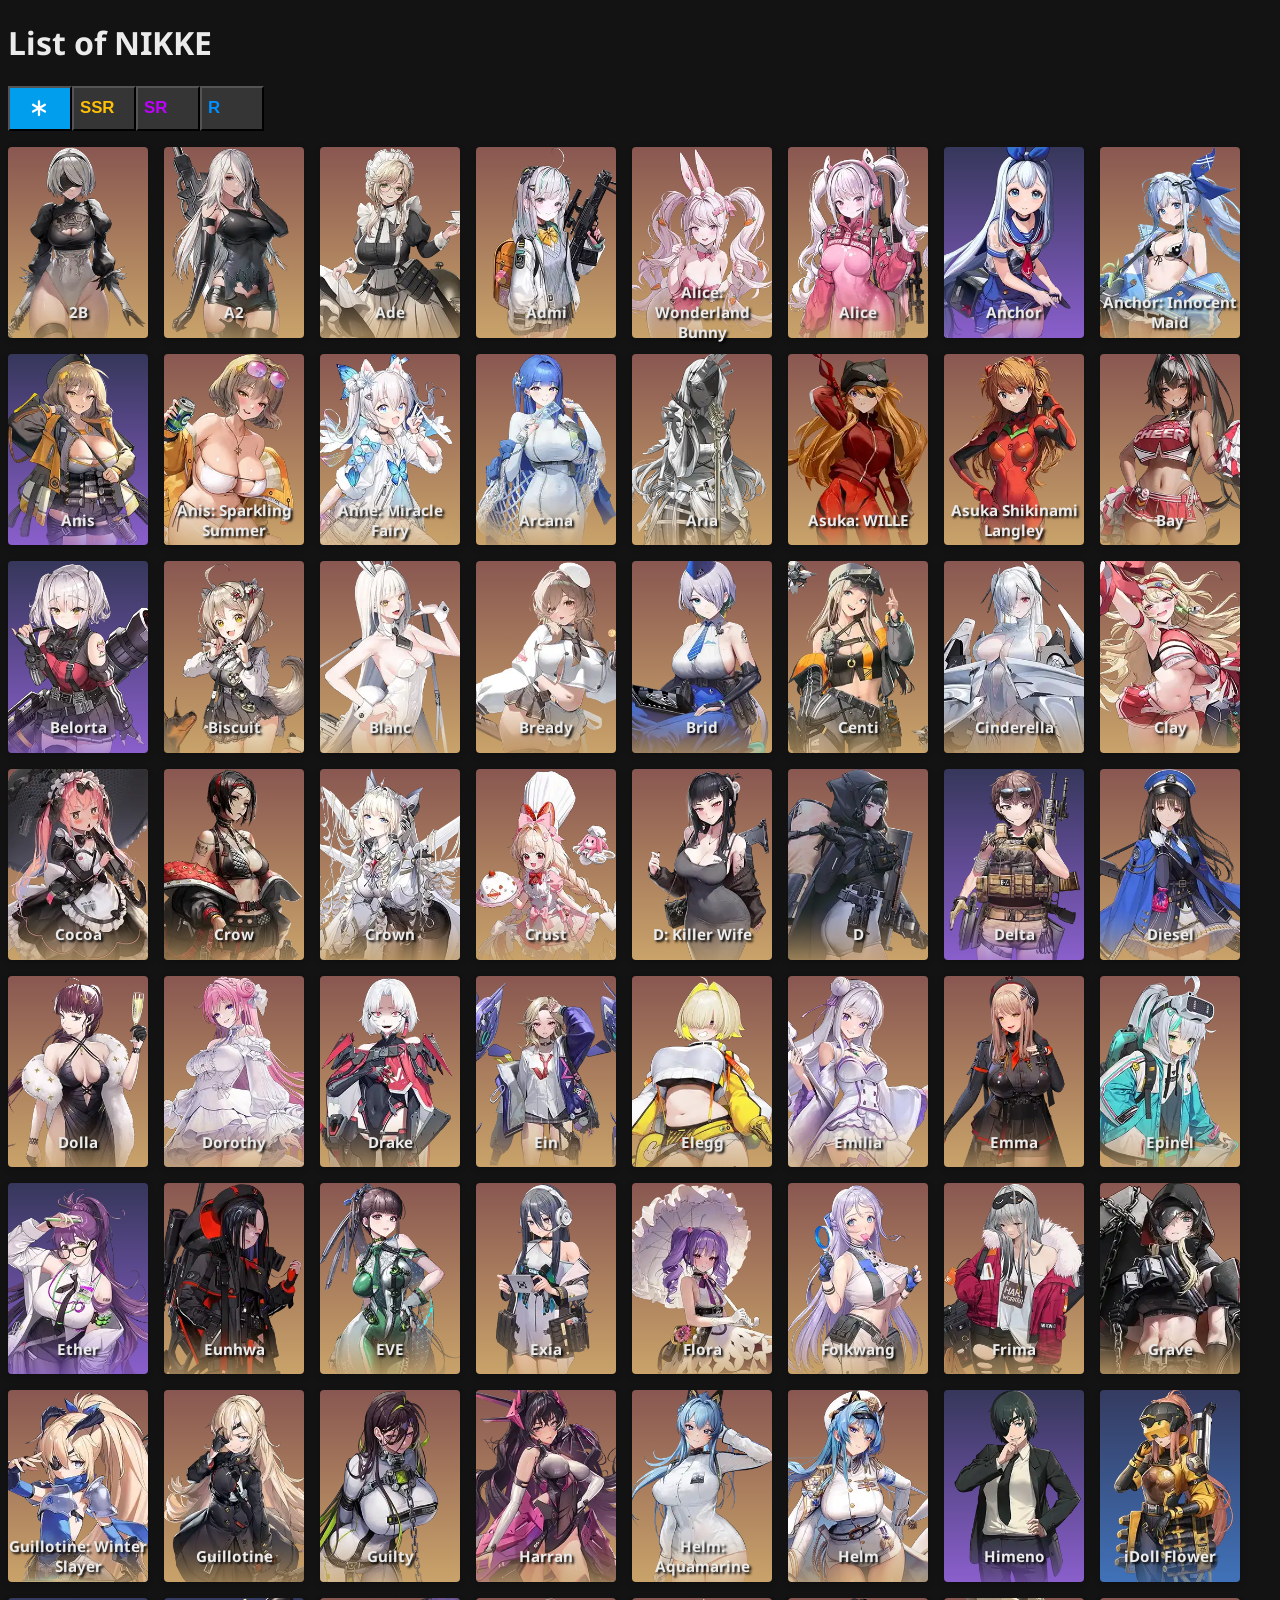
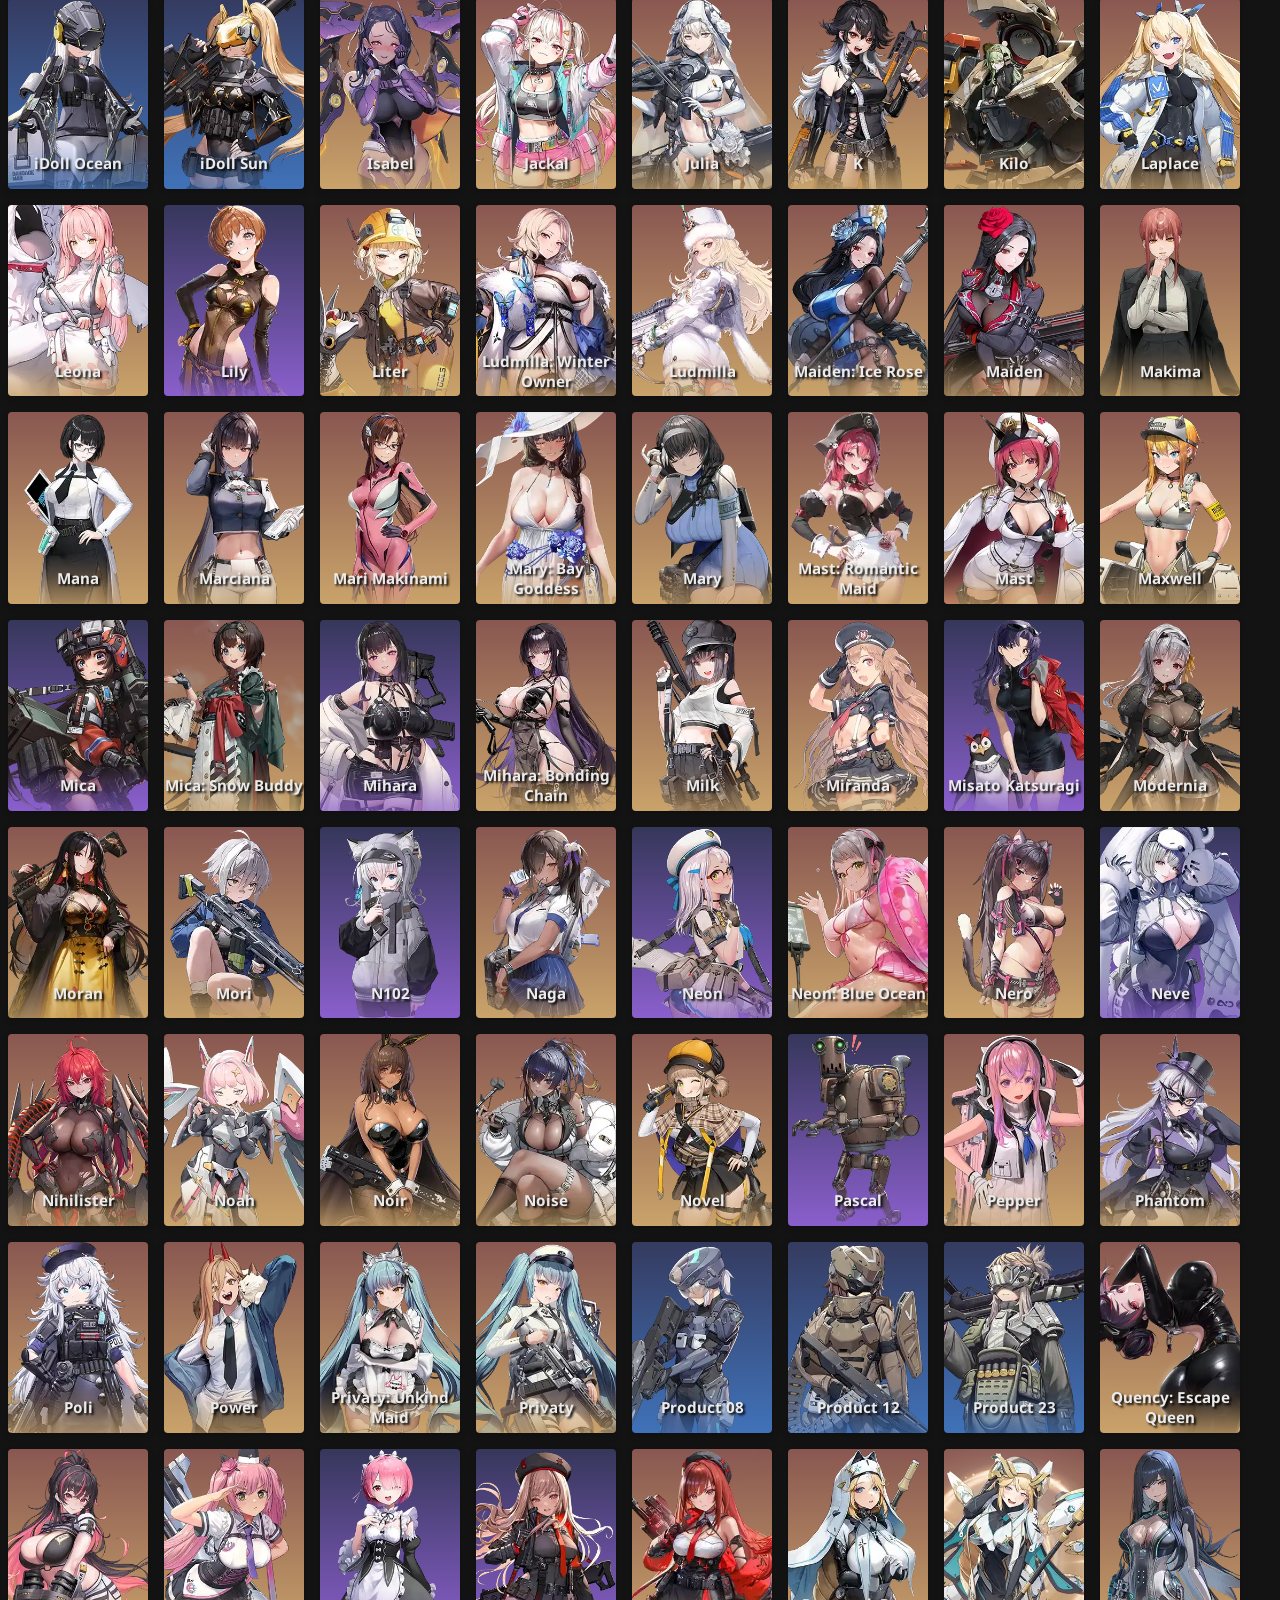
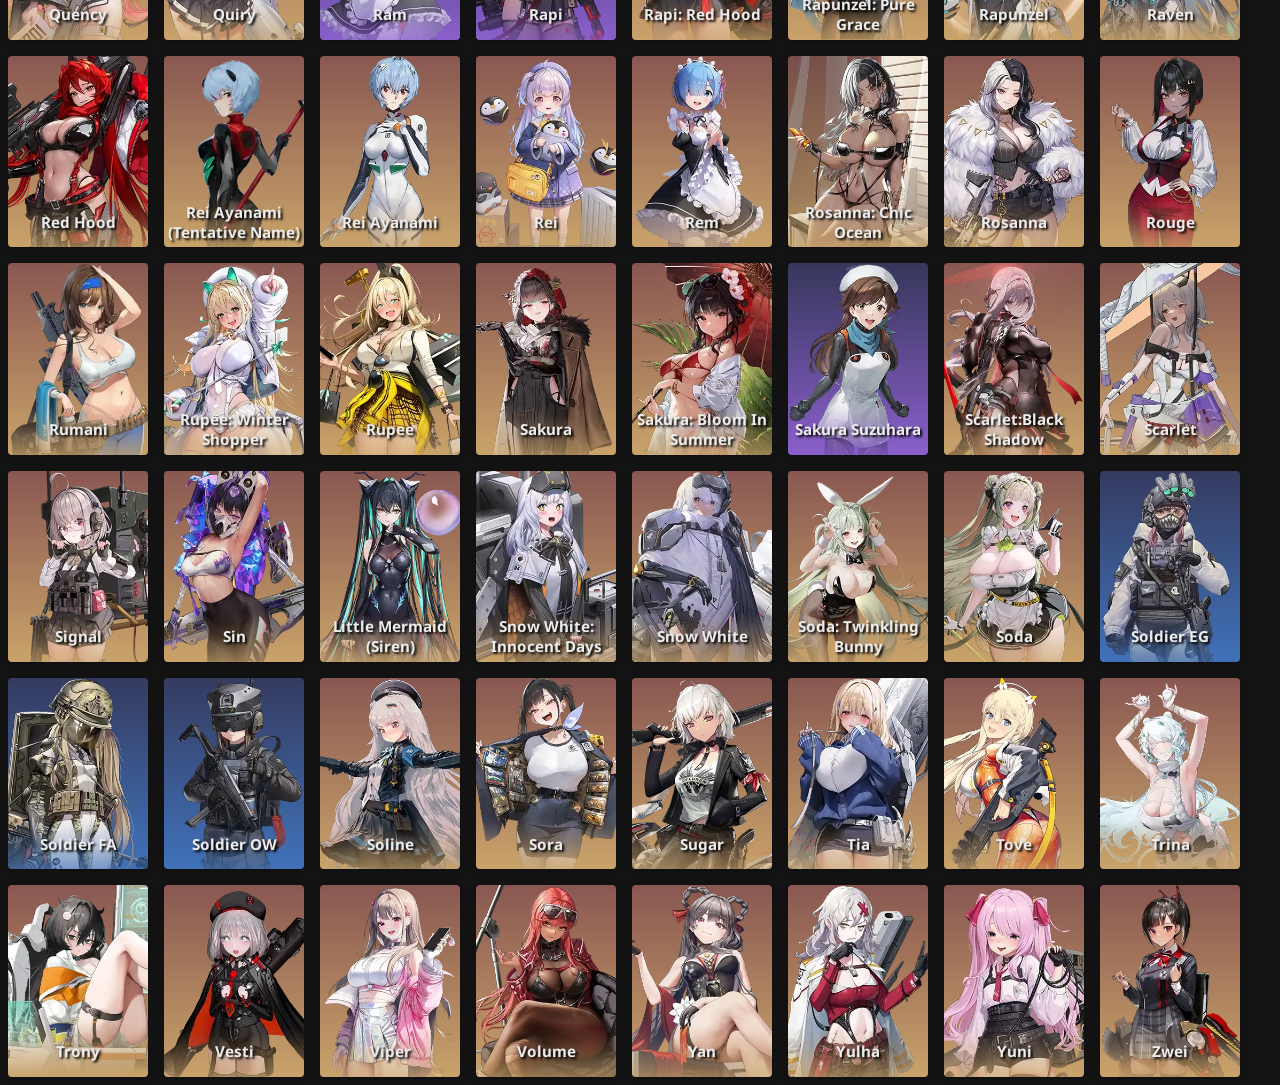
==== commit f8099043: "Reorganization of files and addition of rarity filtering" ====
--- a/index.html
+++ b/index.html
@@ -11,7 +11,17 @@
     </style>
 </head>
 <body>
-    <h1>Basic Grid</h1>
+    <h1>List of NIKKE</h1>
+    <div id="rarity-filter" class="filter-selector">
+        <button type="button" class="btn btn-rarity all active" onclick="filterRarity('all')">
+            <svg aria-hidden="true" focusable="false" data-prefix="fas" data-icon="asterisk" class="svg-inline--fa fa-asterisk " role="img" xmlns="http://www.w3.org/2000/svg" viewBox="0 0 448 512" width="16" transform="translate(15 0)">
+                <path fill="currentColor" d="M417.1 368c-5.937 10.27-16.69 16-27.75 16c-5.422 0-10.92-1.375-15.97-4.281L256 311.4V448c0 17.67-14.33 32-31.1 32S192 465.7 192 448V311.4l-118.3 68.29C68.67 382.6 63.17 384 57.75 384c-11.06 0-21.81-5.734-27.75-16c-8.828-15.31-3.594-34.88 11.72-43.72L159.1 256L41.72 187.7C26.41 178.9 21.17 159.3 29.1 144C36.63 132.5 49.26 126.7 61.65 128.2C65.78 128.7 69.88 130.1 73.72 132.3L192 200.6V64c0-17.67 14.33-32 32-32S256 46.33 256 64v136.6l118.3-68.29c3.838-2.213 7.939-3.539 12.07-4.051C398.7 126.7 411.4 132.5 417.1 144c8.828 15.31 3.594 34.88-11.72 43.72L288 256l118.3 68.28C421.6 333.1 426.8 352.7 417.1 368z"></path>
+            </svg>
+        </button>
+        <button type="button" class="btn btn-rarity ssr-text" onclick="filterRarity('rarity-ssr')">SSR</button>
+        <button type="button" class="btn btn-rarity sr-text" onclick="filterRarity('rarity-sr')">SR</button>
+        <button type="button" class="btn btn-rarity r-text" onclick="filterRarity('rarity-r')">R</button>
+    </div>
     <section class="character-table">
         <div class="card-nikke rarity-ssr"><img class="card-nikke-img" loading="lazy" src="./images/characters/2B_card.webp" alt="2B"></img><span class="name">2B</span></div>
         <div class="card-nikke rarity-ssr"><img class="card-nikke-img" loading="lazy" src="./images/characters/A2_card.webp" alt="A2"></img><span class="name">A2</span></div>
@@ -174,5 +184,30 @@
         <div class="card-nikke rarity-ssr"><img class="card-nikke-img" loading="lazy" src="./images/characters/Yuni_card.webp" alt="Yuni"></img><span class="name">Yuni</span></div>
         <div class="card-nikke rarity-ssr"><img class="card-nikke-img" loading="lazy" src="./images/characters/Zwei_card.webp" alt="Zwei"></img><span class="name">Zwei</span></div>
     </section>
+
+    <script>
+        filterRarity('all')
+        function filterRarity(filter) {
+            var cards = document.getElementsByClassName('card-nikke');
+
+            for (var i = 0; i < cards.length; i++) {
+                var curCard = cards[i];
+                if (curCard.classList.contains(filter) || filter == 'all')
+                    curCard.style.display = '';
+                else
+                    curCard.style.display = 'none';
+            }
+
+            var btnContainer = document.getElementById('rarity-filter');
+            var btns = btnContainer.getElementsByClassName('btn');
+            for (var i = 0; i < btns.length; i++) {
+            btns[i].addEventListener('click', function(){
+                var cur = document.getElementsByClassName('active');
+                cur[0].className = cur[0].className.replace(' active', '');
+                this.className += ' active';
+            });
+            }
+        }
+    </script>
 </body>
-</html>
+</html>
